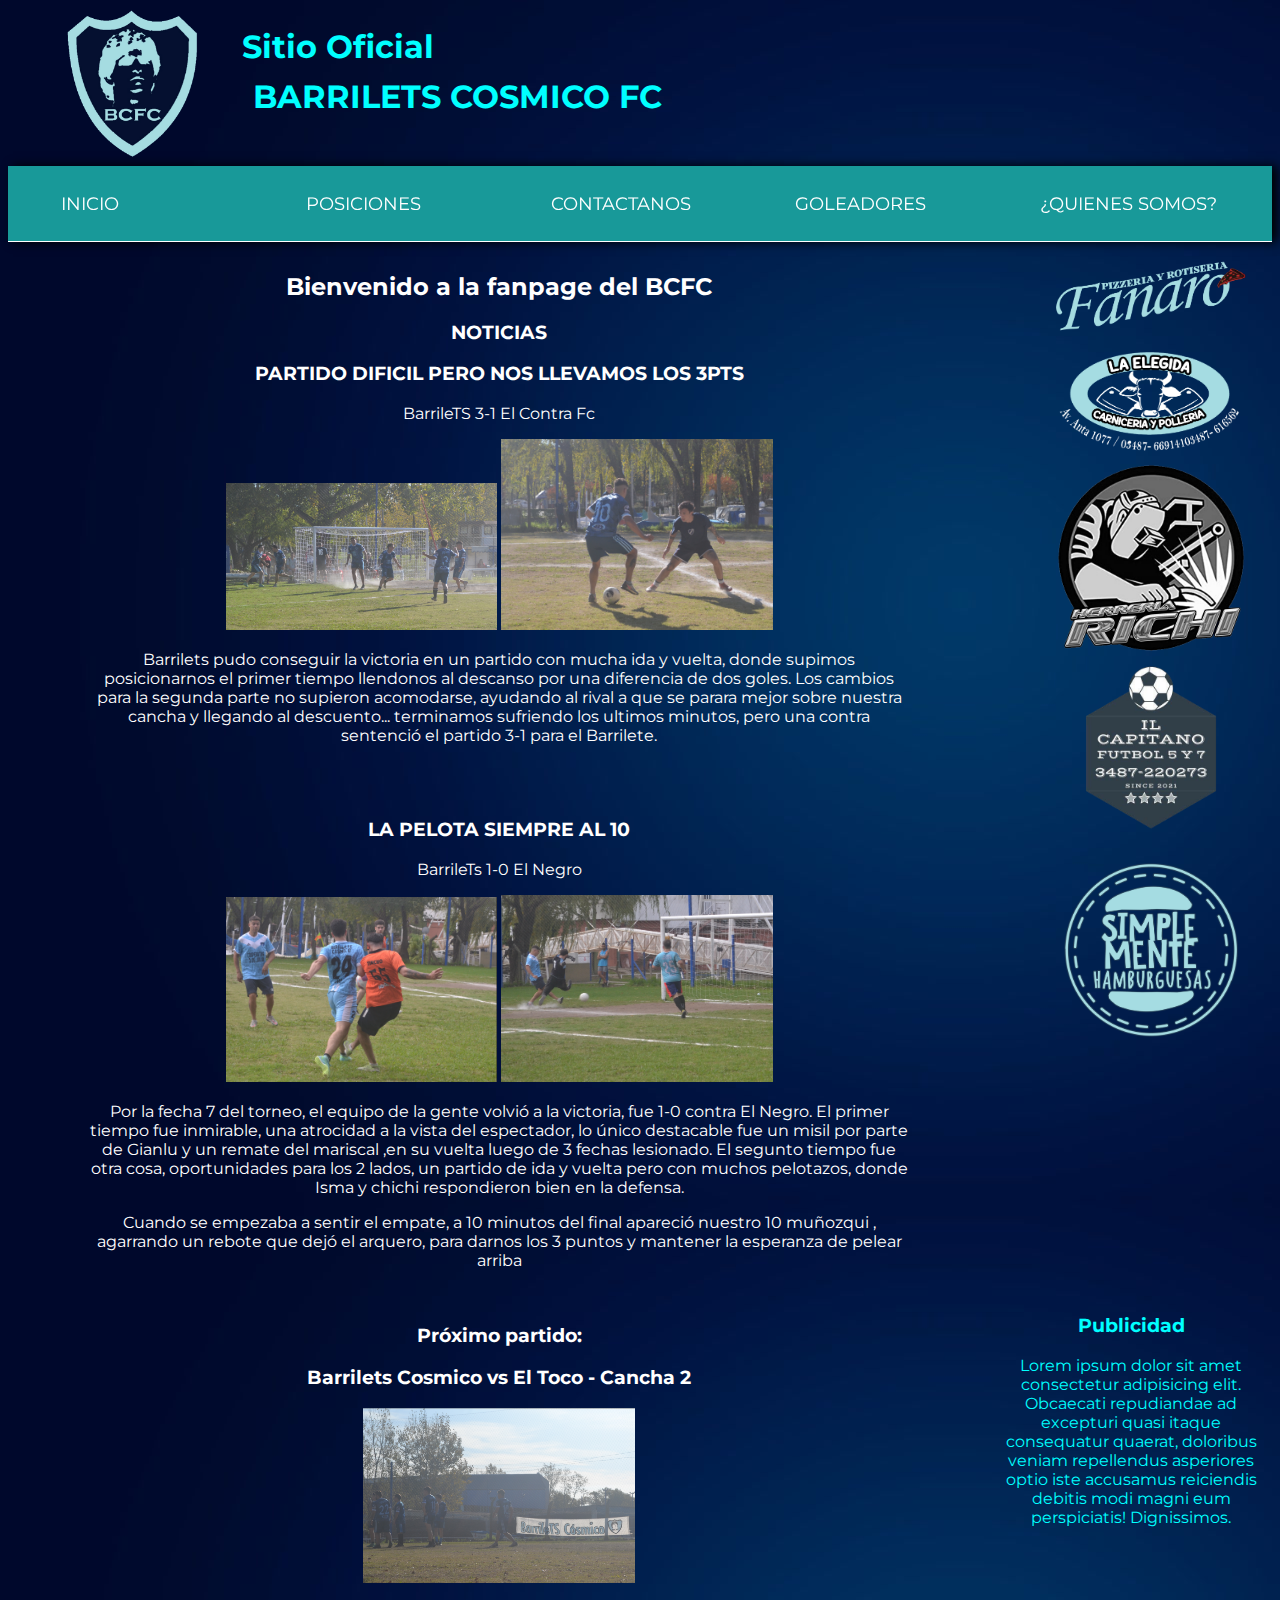
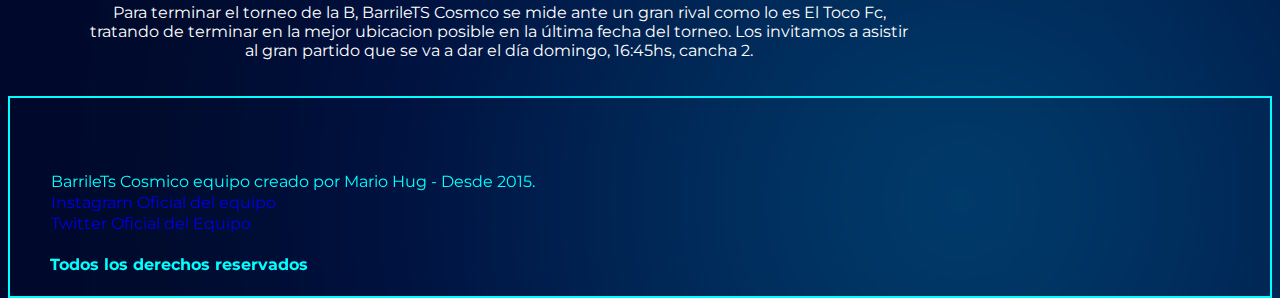
==== index.html @ 5b84d133 "Primer commit" ====
<!DOCTYPE html>
<html lang="en">
<head>
    <meta charset="UTF-8">
    <meta http-equiv="X-UA-Compatible" content="IE=edge">
    <meta name="viewport" content="width=device-width, initial-scale=1.0">
    <title>Sitio Oficial BarrileTS</title>
    <link rel="stylesheet" href="/style/style.css">
    <link rel="shortcut icon" href="/img/Diego.png" type="image/x-icon">
</head>
<body>
  <div class="contenedor">
    <header class="logo">
          <img src="/img/Barrilete Escudo.png" alt="EscudoBc" class="escudoBc">
          <h1 class="renglonUno">Sitio Oficial</h1> 
          <h1 class="renglonDos">BARRILETS COSMICO FC</h1> 
    </header>
  <nav class="menu">
      <ul class="menuItems">
          <li><a href="index.html">Inicio</a></li>
          <li><a href="pages/posiciones.html">Posiciones</a></li>
          <li><a href="pages/formulario.html">Contactanos</a></li>
          <li><a href="Listas.html">Goleadores</a></li>
          <li><a href="pages/quienes-somos.html">¿Quienes somos?</a></li>
      </ul>
  </nav>
  
      <section class="sectionA">
          <div class="tituloSectionA">
          <h2> Bienvenido a la fanpage del BCFC</h2>  
          <h3>NOTICIAS</h3>
          </div>
        <h3> PARTIDO DIFICIL PERO NOS LLEVAMOS LOS 3PTS</h3>
        <p>BarrileTS 3-1 El Contra Fc</p>
        <img src="/img/Festejo de gol.PNG" alt="Gol de Barrilete vs Disidentes" class="fotosDelCuerpo">
        <img src="/img/Jugada del 10.PNG" alt="Jugada del 10" class="fotosDelCuerpo">
        <!-- <img src="/img/Jugada.PNG" alt="Jugada del Capitan" class="fotosDelCuerpo"> -->
         <p> Barrilets pudo conseguir la victoria en un partido con mucha ida y vuelta, donde supimos posicionarnos el primer tiempo llendonos al descanso por una diferencia de dos goles. 
        Los cambios para la segunda parte no supieron acomodarse, ayudando al rival a que se parara mejor sobre nuestra cancha y llegando al descuento... terminamos sufriendo los ultimos minutos, pero una contra sentenció el partido 3-1 para el Barrilete. </p>
        <br>
        <br>
        <h3>LA PELOTA SIEMPRE AL 10</h3>
        <p>BarrileTs 1-0 El Negro</p>
        <!-- <img src="img/Venta de baños - Isma.PNG" alt="Isma - Tiro Libre" class="fotosDelCuerpo"> -->
        <img src="img/Venta de baños - Maro.PNG" alt="Maro disputando dividida" class="fotosDelCuerpo">
        <img src="img/Venta de baños - Leo.PNG" alt="Leo gol" class="fotosDelCuerpo">
        <p>Por la fecha 7 del torneo, el equipo de la gente volvió a la victoria, fue 1-0 contra El Negro.
          El primer tiempo fue inmirable, una atrocidad a la vista del espectador, lo único destacable fue un misil por parte de Gianlu y un remate del mariscal ,en su vuelta luego de 3 fechas lesionado.
          El segunto tiempo fue otra cosa, oportunidades para los 2 lados, un partido de ida y vuelta pero con muchos pelotazos, donde Isma y chichi respondieron bien en la defensa.</p>
          <p>Cuando se empezaba a sentir el empate, a 10 minutos del final apareció nuestro 10 muñozqui , agarrando un rebote que dejó el arquero, para darnos los 3 puntos y mantener la esperanza de pelear arriba</p>
      </section>
      <section class="sectionB">
        <h3> Próximo partido: </h3>
        <h3>  Barrilets Cosmico vs El Toco - Cancha 2</h3>
        <img src="/img/Equipo y bandera.PNG" alt="Bandera" class="fotosDelCuerpo">
        <p> Para terminar el torneo de la B, BarrileTS Cosmco se mide ante un gran rival como lo es El Toco Fc, tratando de terminar en la mejor ubicacion posible en la última fecha del torneo. 
        Los invitamos a asistir al gran partido que se va a dar el día domingo, 16:45hs, cancha 2.
        </p> 
      </section>

      <section class="sectionC">
         <ul> 
          <li><img src="/img/sponsor/fanaro.png" alt="Fanaro"></li>
          <li><img src="/img/sponsor/Carniceria La Elegida.png" alt="Carnicería - La Elegida"></li>
          <li><img src="/img/sponsor/Logo richi.png" alt="Herrería Richi"></li>
          <li><img src="/img/sponsor/ilcapitano.png" alt="F5 - Il Capitano"></li>
          <li><img src="/img/sponsor/Logo SH Pecho.png" alt="Simplemente Hamburguesas"></li>
         </ul>
      </section>

      <aside>
          <h3>Publicidad</h3>
          <p>Lorem ipsum dolor sit amet consectetur adipisicing elit. Obcaecati repudiandae ad excepturi quasi itaque consequatur quaerat, doloribus veniam repellendus asperiores optio iste accusamus reiciendis debitis modi magni eum perspiciatis! Dignissimos.</p>
      </aside>
    
      <footer>
          <nav>
              <ul>
                <br>
                <br>
                <br>
   
                 <li class="footer"> BarrileTs Cosmico equipo creado por Mario Hug - Desde 2015. </li> 
                 <li class="footer"><a href="https://www.instagram.com/barriletscosmico/" target="_blank">Instagram Oficial del equipo</a></li> 
                 <li class="footer"><a href="https://twitter.com/intent/follow?original_referer=https%3A%2F%2Fbarriletecosmicofc.wixsite.com%2F&ref_src=twsrc%5Etfw%7Ctwcamp%5Ebuttonembed%7Ctwterm%5Efollow%7Ctwgr%5EElBarrileteeFC&screen_name=ElBarrileteeFC" target="_blank">Twitter Oficial del Equipo</a></li>
                 <h4>Todos los derechos reservados</h4>
              </ul>
          </nav>
      </footer>


  </div>
</body>
</html>
---- style/style.css ----
@import url('https://fonts.googleapis.com/css2?family=Montserrat&family=Roboto:wght@100&display=swap');
body{
    background-image: url(../img/fondo\ azul\ marino.jpg);
    color: aqua;
}

.iconInstagram{
    width: 75px;
    position: fixed;
    bottom: 40px;
    right: 40px;
}
body {
    font-family: 'Montserrat', sans-serif;
}
.footer{
    display: block;
    padding: 1px;
}
footer{
    border: 2px aqua solid;
    position: relative;
    top: 10px;
    bottom: 5px;
}
.fotosDelCuerpo{
    width: 33%;
}

/*GRID*/
.contenedor {
    display: grid;
    grid-template-areas: 
    "logo logo logo logo logo"
    "menu menu menu menu menu"
    "sectionA sectionA sectionA sectionA sectionC"
    "sectionB sectionB sectionB sectionB aside"
    "footer footer footer footer footer"
    ;
} 

a {
    text-decoration: none;
}

.menu {
    grid-area: menu;
}

.logo {
    grid-area: logo;
}

.sectionA {
    grid-area: sectionA;
    text-align: center;
    background-image: url("https://media.istockphoto.com/vectors/soccer-background-in-blue-colors-vector-id1135383989?b=1&k=6&m=1135383989&s=170667a&w=0&h=inlnxhDAsxFRPhojhL__itAjuUxVmy09ibLtxNY1ch4=");
    color: rgb(255, 255, 255);
    padding-left: 70px;
    padding-right: 70px;
    margin: 1%;
}


.sectionB {
    grid-area: sectionB;
    text-align: center;
    background-image: url("https://media.istockphoto.com/vectors/soccer-background-in-blue-colors-vector-id1135383989?b=1&k=6&m=1135383989&s=170667a&w=0&h=inlnxhDAsxFRPhojhL__itAjuUxVmy09ibLtxNY1ch4=");
    color: rgb(255, 255, 255);
    padding-left: 70px;
    padding-right: 70px;
    margin: 1%;
}
.posiciones{
    width: 75%;
}
.festejoDeGol{
    width: 75%;
}
.fotoDelEquipo{
    width: 75%;
}
.sectionC {
    grid-area: sectionC;
    text-align: center;
}
.sectionC ul li{
    list-style: none;
}
.sectionC ul li img{
    width: 80%;
}
.sectionB ul{
    list-style: none;
}
aside {
    grid-area: aside;
    text-align: center;
}

footer {
    grid-area: footer;
    display: flex;
    flex-direction: column;
    align-items: center;
    justify-content: center;
}

/*Fin GRID*/

.tituloSectionA{
    text-align: center;
    width: 100%;
}

/***************************************/

/*Encabezado con relative*/
.escudoBc{
    width: 150px;
    display: inline;
    position: relative;
    left: 50px;
}
h1{
    position: relative;
    display: inline;
} 
.renglonUno{
    position: relative;
    bottom: 100px;
    left: 80px;
}
 .renglonDos{
    position: relative;
    bottom: 50px;
    right: 105px;
    }
/*Fin de Encabezado*/
/*Flex de NAV*/

nav{
    width: 100%;
    position: sticky;
    top: 0%;
}
.menu{
    background-color: rgb(24, 153, 153);
    height: 75px;
    width: 100%;
    display: flex;
    justify-content: space-between;
    align-items: center;
    border-bottom: 1px solid #fff;
    box-shadow: 5px 0 10px black;
}
.menuItems {
    display: flex;
    list-style: none;
    width: 100%;
}
.menuItems li{
    border-radius: 3px;
    width: 100%;
}

.menuItems li a{
    padding: 7px 13px;
    text-decoration: none;
    font-size: 18px;
    display: block;
    text-transform: uppercase;
    color: #fff;
}
/*Fin flex de NAV*/

@media (max-width:768px){
    .contenedor {
        display: grid;
        grid-template-areas: 
        "logo logo"
        "menu menu"
        "sectionA sectionA"
        "sectionB sectionB"
        "footer footer"
        ;
    }
   aside{
    display: none;
   }
   .sectionC{
    display: none;
   }
}
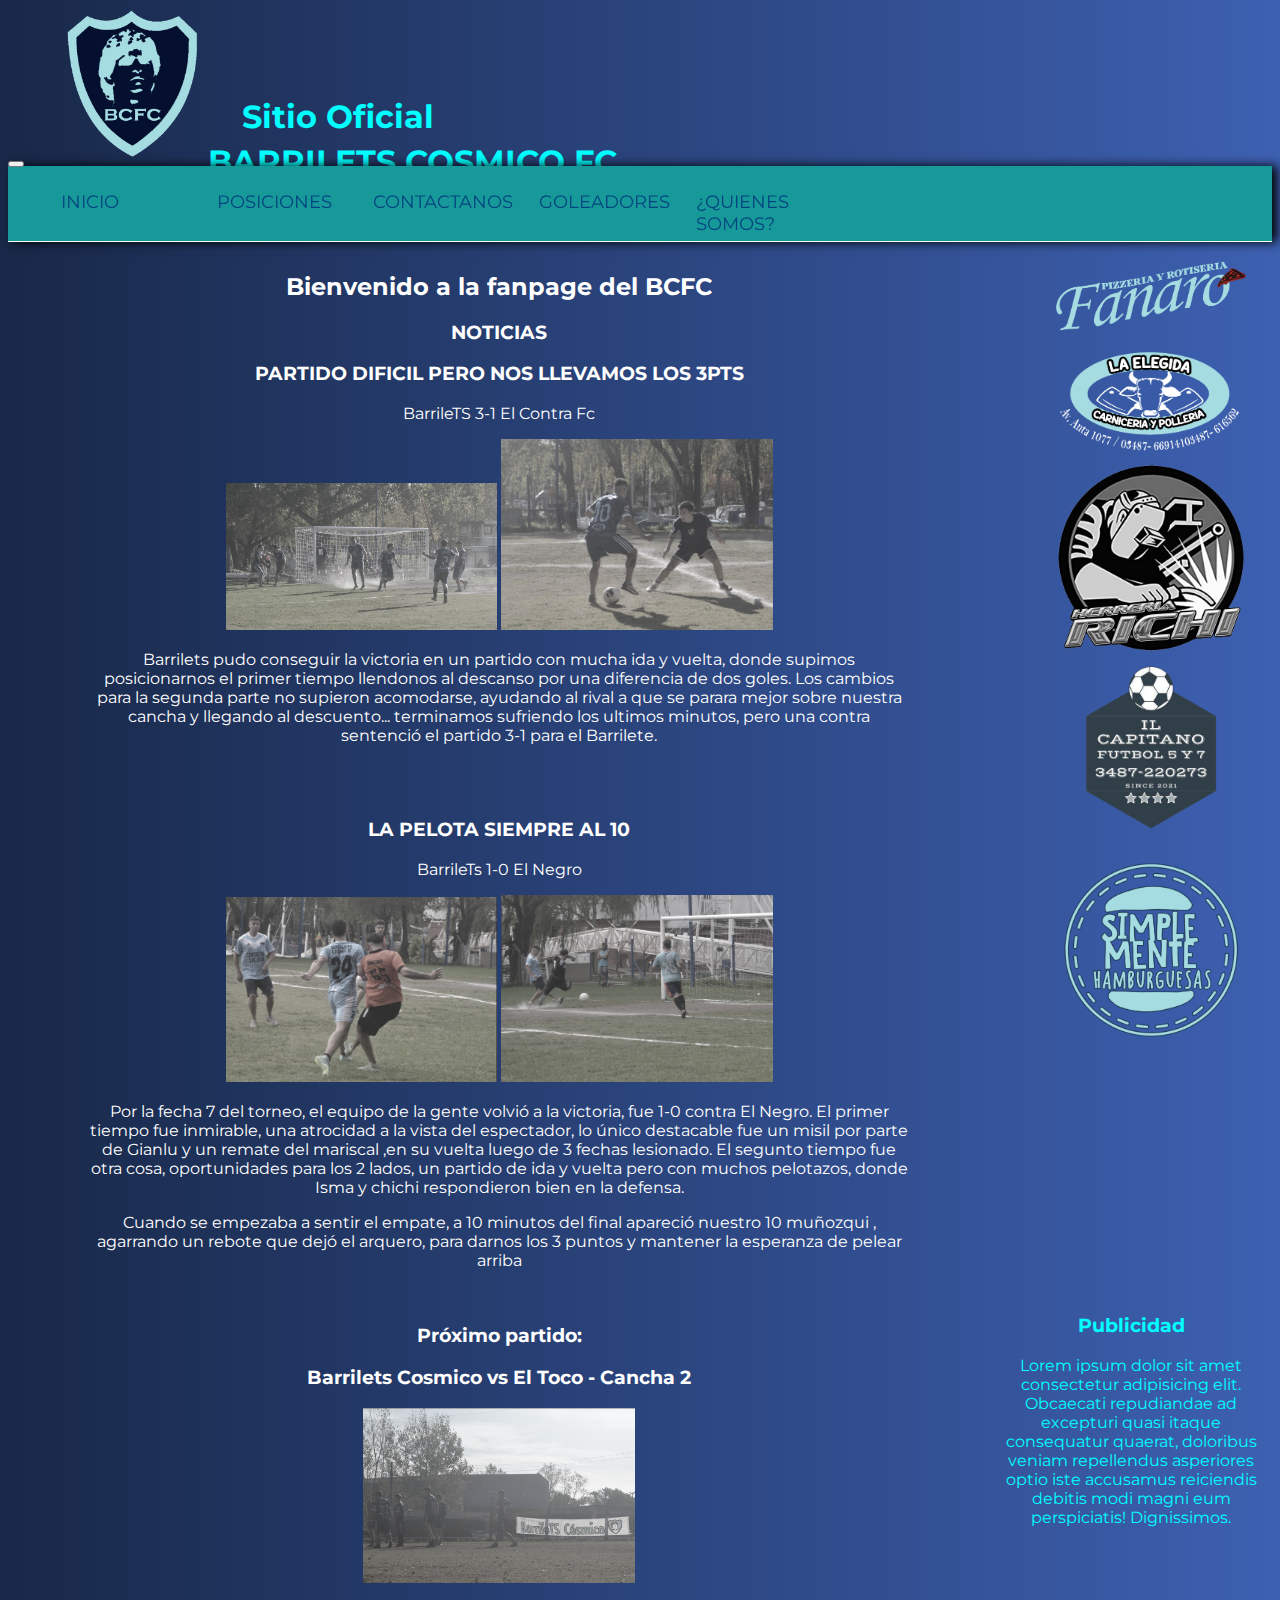
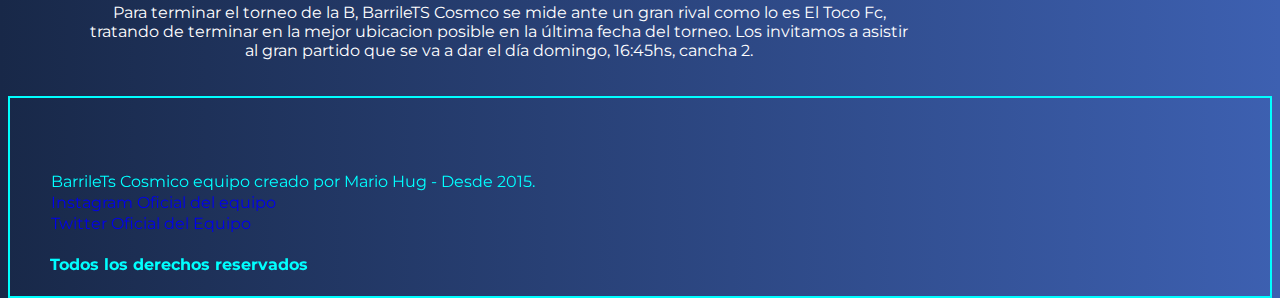
==== commit a544bfd2: "Navbar para todas las paginas" ====
--- a/index.html
+++ b/index.html
@@ -5,17 +5,15 @@
     <meta http-equiv="X-UA-Compatible" content="IE=edge">
     <meta name="viewport" content="width=device-width, initial-scale=1.0">
     <title>Sitio Oficial BarrileTS</title>
+     <!-- Bootstrap -->
+     <link href="https://cdn.jsdelivr.net/npm/bootstrap@5.2.0/dist/css/bootstrap.min.css" rel="stylesheet" integrity="sha384-gH2yIJqKdNHPEq0n4Mqa/HGKIhSkIHeL5AyhkYV8i59U5AR6csBvApHHNl/vI1Bx" crossorigin="anonymous">
+    
     <link rel="stylesheet" href="/style/style.css">
     <link rel="shortcut icon" href="/img/Diego.png" type="image/x-icon">
 </head>
 <body>
   <div class="contenedor">
-    <header class="logo">
-          <img src="/img/Barrilete Escudo.png" alt="EscudoBc" class="escudoBc">
-          <h1 class="renglonUno">Sitio Oficial</h1> 
-          <h1 class="renglonDos">BARRILETS COSMICO FC</h1> 
-    </header>
-  <nav class="menu">
+  <!-- <nav class="menu">
       <ul class="menuItems">
           <li><a href="index.html">Inicio</a></li>
           <li><a href="pages/posiciones.html">Posiciones</a></li>
@@ -23,7 +21,40 @@
           <li><a href="Listas.html">Goleadores</a></li>
           <li><a href="pages/quienes-somos.html">¿Quienes somos?</a></li>
       </ul>
-  </nav>
+  </nav> --> 
+      <header class="logo">
+        <img src="/img/Barrilete Escudo.png" alt="EscudoBc" class="escudoBc">
+        <h1 class="renglonUno">Sitio Oficial</h1> 
+        <h1 class="renglonDos">BARRILETS COSMICO FC</h1> 
+       </header>
+       <!-- NAV BOOTSTRAP -->
+      <nav class="navbar navbar-expand-lg menu">
+        <div class="container-fluid">
+          <!-- <a class="navbar-brand" href="#">Barrilete Cosmico Fc</a> -->
+          <button class="navbar-toggler" type="button" data-bs-toggle="collapse" data-bs-target="#navbarNav" aria-controls="navbarNav" aria-expanded="false" aria-label="Toggle navigation">
+            <span class="navbar-toggler-icon"></span>
+          </button>
+          <div class="collapse navbar-collapse" id="navbarNav">
+            <ul class="navbar-nav menuItems">
+              <li class="nav-item">
+                <a class="nav-link" aria-current="page" href="index.html">Inicio</a>
+              </li>
+              <li class="nav-item">
+                <a class="nav-link" href="pages/posiciones.html">Posiciones</a>
+              </li>
+              <li class="nav-item">
+                <a class="nav-link" href="pages/formulario.html">Contactanos</a>
+              </li>
+              <li class="nav-item">
+                <a class="nav-link" href="Listas.html">Goleadores</a>
+              </li>
+              <li class="nav-item">
+                <a class="nav-link" href="pages/quienes-somos.html">¿Quienes somos?</a>
+              </li>
+            </ul>
+          </div>
+        </div>
+      </nav>
   
       <section class="sectionA">
           <div class="tituloSectionA">
@@ -90,5 +121,7 @@
 
 
   </div>
+  <!-- JavaScript Bundle with Popper -->
+  <script src="https://cdn.jsdelivr.net/npm/bootstrap@5.2.0/dist/js/bootstrap.bundle.min.js" integrity="sha384-A3rJD856KowSb7dwlZdYEkO39Gagi7vIsF0jrRAoQmDKKtQBHUuLZ9AsSv4jD4Xa" crossorigin="anonymous"></script>
 </body>
 </html>--- a/style/style.css
+++ b/style/style.css
@@ -1,6 +1,7 @@
 @import url('https://fonts.googleapis.com/css2?family=Montserrat&family=Roboto:wght@100&display=swap');
 body{
-    background-image: url(../img/fondo\ azul\ marino.jpg);
+    /*background-image: url(../img/fondo\ azul\ marino.jpg);*/
+    background: linear-gradient(to left, #3d60b1, #182848);
     color: aqua;
 }
 
@@ -128,13 +129,13 @@
 } 
 .renglonUno{
     position: relative;
-    bottom: 100px;
+    bottom: 30px;
     left: 80px;
 }
  .renglonDos{
     position: relative;
-    bottom: 50px;
-    right: 105px;
+    bottom: -15px;
+    right: 150px;
     }
 /*Fin de Encabezado*/
 /*Flex de NAV*/
@@ -170,7 +171,7 @@
     font-size: 18px;
     display: block;
     text-transform: uppercase;
-    color: #fff;
+    color: rgb(3, 68, 128);
 }
 /*Fin flex de NAV*/
 
@@ -191,4 +192,25 @@
    .sectionC{
     display: none;
    }
-}+}
+ /* Animaciones*/
+ .fotosDelCuerpo{
+    filter: grayscale(75%);
+}
+.fotosDelCuerpo:hover{
+    filter: none;
+} 
+ 
+ @keyframes contenedor {
+    0%{
+        opacity: 0;
+    }
+    100%{
+        opacity: 100%;
+    }
+ }
+ .contenedor{
+    animation-name: contenedor;
+    animation-duration: 2s;
+    animation-iteration-count: 1;
+ }
